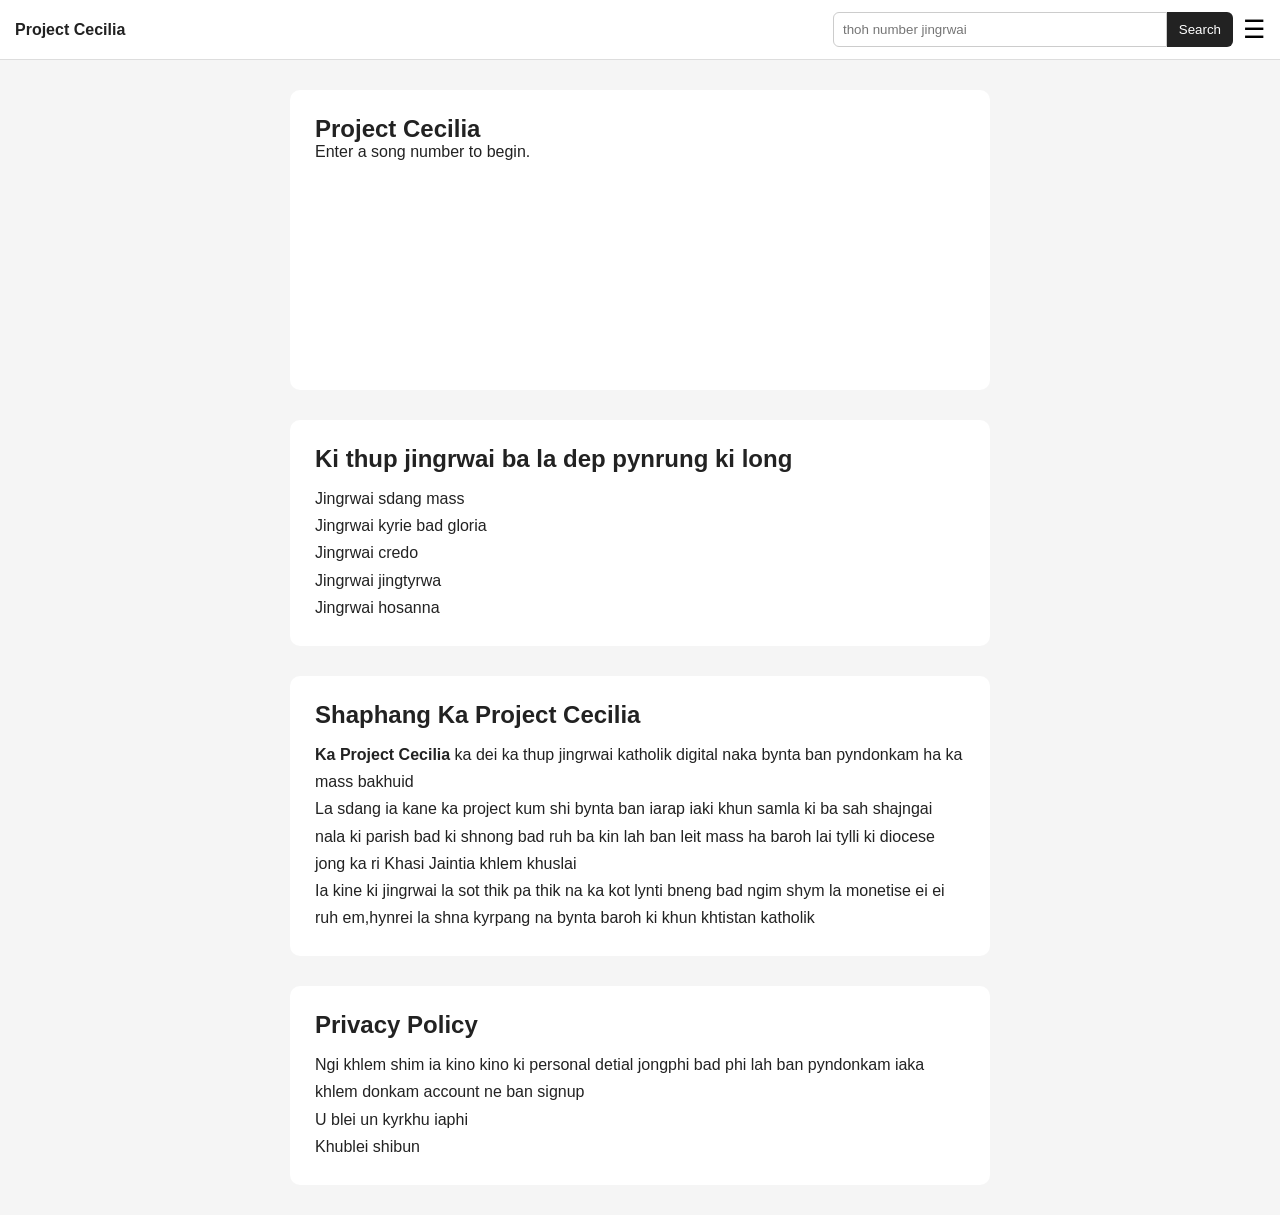
==== index.html @ b77027c8 "Revise Project Cecilia and Privacy Policy text Updated the content and structure of the Project Ceci" ====
<!DOCTYPE html>
<html lang="en">
<head>
    <meta charset="UTF-8">
    <meta name="viewport" content="width=device-width, initial-scale=1.0">

    <title>Project Cecilia</title>

    <link rel="stylesheet" href="style.css">
</head>

<body>

<header class="navbar">

    <div class="logo">
        Project Cecilia
    </div>

    <div class="search-box">
        <input
            type="number"
            id="searchInput"
            placeholder="thoh number jingrwai"
            min="1"
        >

        <button id="searchBtn">
            Search
        </button>
    </div>

    <button class="menu-btn" id="menuBtn">
        ☰
    </button>

</header>


<nav class="side-menu" id="sideMenu">

    <button class="close-btn" id="closeBtn">
        ×
    </button>

    <a href="index.html">Jingrwai</a>
    <a href="#about">Ngi Dei Mano</a>
    <a href="#privacy">Privacy Policy</a>

</nav>


<main>

    <section class="song-container">

        <div id="loading">
            ap...
        </div>

        <div id="song"></div>

    </section>


    <section id="about" class="info-section">
        <h2>Ki thup jingrwai ba la dep pynrung ki long </h2>
        <p>Jingrwai sdang mass</p>
        <p>Jingrwai kyrie bad gloria</p>
    <p>Jingrwai credo</p>
        <p>Jingrwai jingtyrwa</p>
        <p>Jingrwai hosanna </p>
         
    </section>
<section class="info-section">

        <h2>Shaphang Ka Project Cecilia</h2>

        <p>
            <b>Ka Project Cecilia</b> ka dei ka thup jingrwai katholik digital naka bynta ban pyndonkam ha ka mass bakhuid</p> 
           <p>La sdang ia kane ka project kum shi bynta ban iarap iaki khun samla ki ba sah shajngai nala ki parish bad ki shnong bad ruh ba kin lah ban leit mass ha baroh lai tylli ki diocese jong ka ri Khasi Jaintia khlem khuslai</p> 
            <p>Ia kine ki jingrwai la sot thik pa thik na ka kot lynti bneng bad ngim shym la monetise ei ei ruh em,hynrei la shna kyrpang na bynta baroh ki khun khtistan katholik</p> 
            
        </p>

    </section>


    <section id="privacy" class="info-section">

        <h2>Privacy Policy</h2>

        <p> Ngi khlem shim ia kino kino ki personal detial jongphi  bad phi lah ban pyndonkam iaka khlem donkam account ne ban signup</p>
            <p>U blei un kyrkhu iaphi </p>
        <p>Khublei shibun</p>
        </p>
    </section>

   
</main>


<script src="app.js"></script>

</body>
</html>
---- style.css ----
* {
    box-sizing: border-box;
    margin: 0;
    padding: 0;
}

body {
    font-family: Arial, sans-serif;
    background: #f5f5f5;
    color: #222;
}


/* NAVBAR */

.navbar {
    height: 60px;
    background: white;
    display: flex;
    align-items: center;
    gap: 10px;
    padding: 0 15px;
    border-bottom: 1px solid #ddd;
    position: sticky;
    top: 0;
    z-index: 10;
}

.logo {
    font-weight: bold;
    white-space: nowrap;
}


/* SEARCH */

.search-box {
    display: flex;
    flex: 1;
    max-width: 400px;
    margin-left: auto;
}

.search-box input {
    width: 100%;
    padding: 9px;
    border: 1px solid #ccc;
    border-radius: 6px 0 0 6px;
    outline: none;
}

.search-box button {
    border: none;
    background: #222;
    color: white;
    padding: 0 12px;
    border-radius: 0 6px 6px 0;
    cursor: pointer;
}


/* MENU BUTTON */

.menu-btn {
    border: none;
    background: none;
    font-size: 25px;
    cursor: pointer;
}


/* SIDE MENU */

.side-menu {
    position: fixed;
    top: 0;
    right: -280px;
    width: 260px;
    height: 100%;
    background: white;
    box-shadow: -3px 0 10px rgba(0,0,0,0.15);
    padding: 70px 25px;
    transition: right 0.25s ease;
    z-index: 20;
}

.side-menu.open {
    right: 0;
}

.side-menu a {
    display: block;
    text-decoration: none;
    color: #222;
    padding: 15px 0;
    border-bottom: 1px solid #eee;
}

.close-btn {
    position: absolute;
    top: 15px;
    right: 20px;
    border: none;
    background: none;
    font-size: 30px;
    cursor: pointer;
}


/* SONG */

.song-container {
    max-width: 700px;
    margin: 30px auto;
    padding: 25px;
    background: white;
    border-radius: 10px;
    min-height: 300px;
}

.song-title {
    font-size: 22px;
    margin-bottom: 20px;
}

.lyrics {
    white-space: pre-wrap;
    line-height: 1.8;
    font-size: 17px;
}


/* INFORMATION */

.info-section {
    max-width: 700px;
    margin: 30px auto;
    padding: 25px;
    background: white;
    border-radius: 10px;
}

.info-section h2 {
    margin-bottom: 12px;
}

.info-section p {
    line-height: 1.7;
}


/* MOBILE */

@media (max-width: 600px) {

    .navbar {
        padding: 0 10px;
    }

    .logo {
        font-size: 14px;
    }

    .search-box button {
        font-size: 12px;
        padding: 0 8px;
    }

    .song-container,
    .info-section {
        margin: 15px 10px;
        padding: 20px;
    }

}
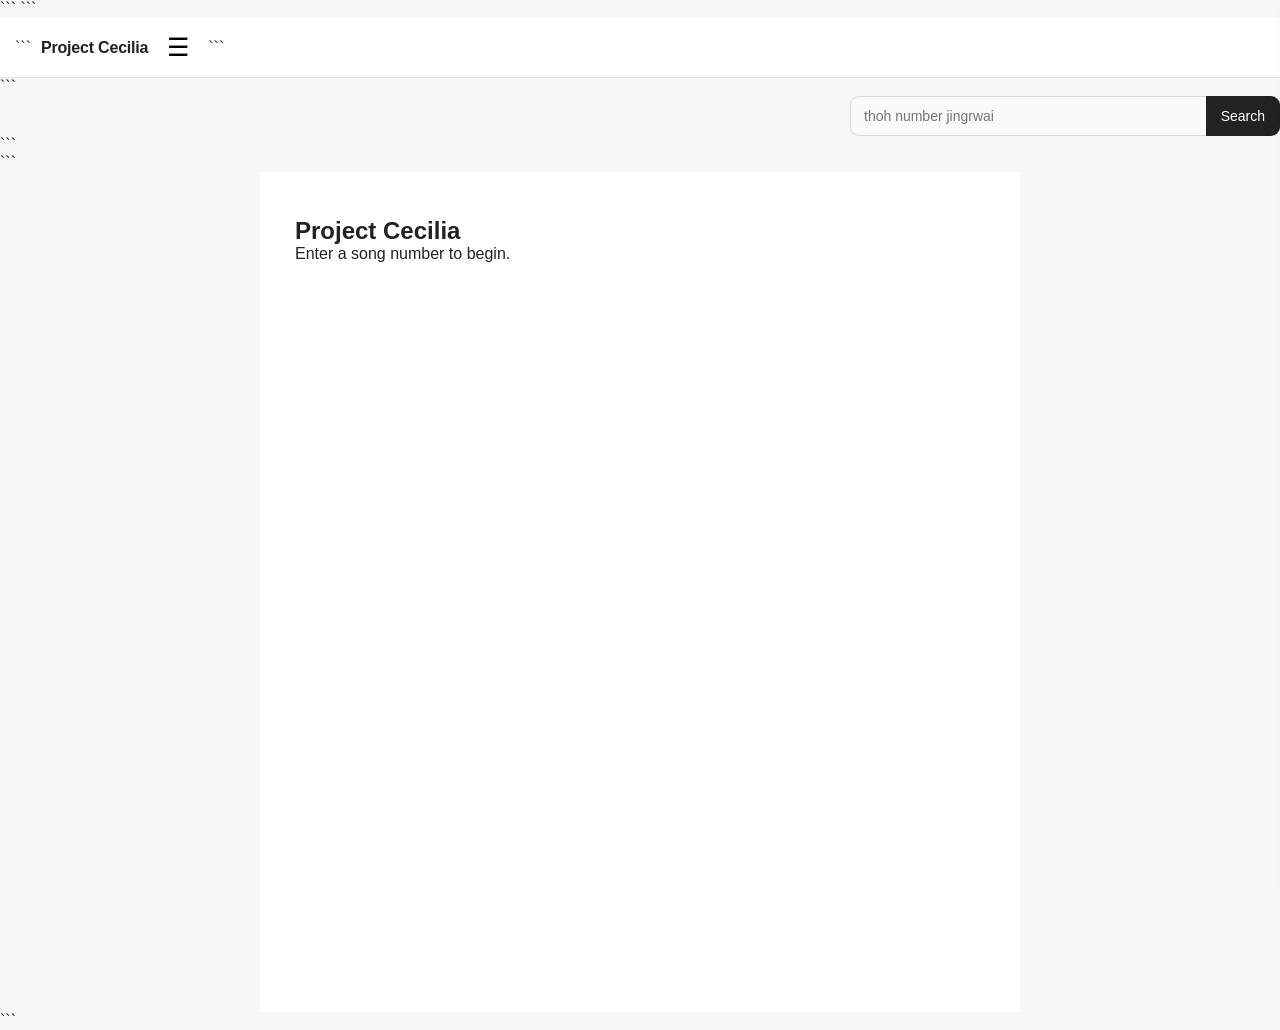
==== commit f49c3af2: "Refactor HTML structure and remove unused sections" ====
--- a/index.html
+++ b/index.html
@@ -1,104 +1,90 @@
 <!DOCTYPE html>
+
 <html lang="en">
 <head>
     <meta charset="UTF-8">
     <meta name="viewport" content="width=device-width, initial-scale=1.0">
 
-    <title>Project Cecilia</title>
+```
+<title>Project Cecilia</title>
 
-    <link rel="stylesheet" href="style.css">
+<link rel="stylesheet" href="style.css">
+```
+
 </head>
 
 <body>
 
 <header class="navbar">
 
-    <div class="logo">
-        Project Cecilia
-    </div>
+```
+<div class="logo">
+    Project Cecilia
+</div>
 
-    <div class="search-box">
-        <input
-            type="number"
-            id="searchInput"
-            placeholder="thoh number jingrwai"
-            min="1"
-        >
-
-        <button id="searchBtn">
-            Search
-        </button>
-    </div>
-
-    <button class="menu-btn" id="menuBtn">
-        ☰
-    </button>
+<button class="menu-btn" id="menuBtn">
+    ☰
+</button>
+```
 
 </header>
 
+<!-- SEARCH -->
+
+<section class="search-area">
+
+```
+<div class="search-box">
+
+    <input
+        type="number"
+        id="searchInput"
+        placeholder="thoh number jingrwai"
+        min="1"
+    >
+
+    <button id="searchBtn">
+        Search
+    </button>
+
+</div>
+```
+
+</section>
+
+<!-- SIDE MENU -->
 
 <nav class="side-menu" id="sideMenu">
 
-    <button class="close-btn" id="closeBtn">
-        ×
-    </button>
+```
+<button class="close-btn" id="closeBtn">
+    ×
+</button>
 
-    <a href="index.html">Jingrwai</a>
-    <a href="#about">Ngi Dei Mano</a>
-    <a href="#privacy">Privacy Policy</a>
+<a href="index.html">Jingrwai</a>
+<a href="about.html">Ngi Dei Mano</a>
+<a href="about.html#privacy">Privacy Policy</a>
+```
 
 </nav>
 
+<!-- MAIN SONG AREA -->
 
 <main>
 
-    <section class="song-container">
+```
+<section class="song-container">
 
-        <div id="loading">
-            ap...
-        </div>
+    <div id="loading">
+        ap...
+    </div>
 
-        <div id="song"></div>
+    <div id="song"></div>
 
-    </section>
+</section>
+```
 
-
-    <section id="about" class="info-section">
-        <h2>Ki thup jingrwai ba la dep pynrung ki long </h2>
-        <p>Jingrwai sdang mass</p>
-        <p>Jingrwai kyrie bad gloria</p>
-    <p>Jingrwai credo</p>
-        <p>Jingrwai jingtyrwa</p>
-        <p>Jingrwai hosanna </p>
-         
-    </section>
-<section class="info-section">
-
-        <h2>Shaphang Ka Project Cecilia</h2>
-
-        <p>
-            <b>Ka Project Cecilia</b> ka dei ka thup jingrwai katholik digital naka bynta ban pyndonkam ha ka mass bakhuid</p> 
-           <p>La sdang ia kane ka project kum shi bynta ban iarap iaki khun samla ki ba sah shajngai nala ki parish bad ki shnong bad ruh ba kin lah ban leit mass ha baroh lai tylli ki diocese jong ka ri Khasi Jaintia khlem khuslai</p> 
-            <p>Ia kine ki jingrwai la sot thik pa thik na ka kot lynti bneng bad ngim shym la monetise ei ei ruh em,hynrei la shna kyrpang na bynta baroh ki khun khtistan katholik</p> 
-            
-        </p>
-
-    </section>
-
-
-    <section id="privacy" class="info-section">
-
-        <h2>Privacy Policy</h2>
-
-        <p> Ngi khlem shim ia kino kino ki personal detial jongphi  bad phi lah ban pyndonkam iaka khlem donkam account ne ban signup</p>
-            <p>U blei un kyrkhu iaphi </p>
-        <p>Khublei shibun</p>
-        </p>
-    </section>
-
-   
 </main>
-
 
 <script src="app.js"></script>
 
--- a/style.css
+++ b/style.css
@@ -4,82 +4,124 @@
     padding: 0;
 }
 
+html {
+    scroll-behavior: smooth;
+}
+
 body {
     font-family: Arial, sans-serif;
-    background: #f5f5f5;
+    background: #f7f7f8;
     color: #222;
-}
-
-
-/* NAVBAR */
+    min-height: 100vh;
+}
+
+
+/* =========================
+   NAVBAR
+========================= */
 
 .navbar {
     height: 60px;
-    background: white;
+    background: rgba(255, 255, 255, 0.96);
     display: flex;
     align-items: center;
     gap: 10px;
     padding: 0 15px;
-    border-bottom: 1px solid #ddd;
+    border-bottom: 1px solid #e5e5e5;
     position: sticky;
     top: 0;
     z-index: 10;
+    backdrop-filter: blur(10px);
 }
 
 .logo {
-    font-weight: bold;
+    font-weight: 700;
+    font-size: 16px;
     white-space: nowrap;
-}
-
-
-/* SEARCH */
+    letter-spacing: -0.2px;
+}
+
+
+/* =========================
+   SEARCH
+========================= */
 
 .search-box {
     display: flex;
     flex: 1;
-    max-width: 400px;
+    max-width: 430px;
     margin-left: auto;
 }
 
 .search-box input {
     width: 100%;
-    padding: 9px;
-    border: 1px solid #ccc;
-    border-radius: 6px 0 0 6px;
+    height: 40px;
+    padding: 0 13px;
+    border: 1px solid #d8d8d8;
+    border-right: none;
+    border-radius: 9px 0 0 9px;
     outline: none;
+    background: #fafafa;
+    color: #222;
+    font-size: 14px;
+    transition: 0.2s;
+}
+
+.search-box input:focus {
+    background: white;
+    border-color: #aaa;
 }
 
 .search-box button {
+    height: 40px;
     border: none;
     background: #222;
     color: white;
-    padding: 0 12px;
-    border-radius: 0 6px 6px 0;
+    padding: 0 15px;
+    border-radius: 0 9px 9px 0;
     cursor: pointer;
-}
-
-
-/* MENU BUTTON */
+    font-size: 14px;
+    transition: 0.2s;
+}
+
+.search-box button:hover {
+    background: #000;
+}
+
+
+/* =========================
+   MENU BUTTON
+========================= */
 
 .menu-btn {
+    width: 40px;
+    height: 40px;
     border: none;
-    background: none;
+    background: transparent;
+    border-radius: 8px;
     font-size: 25px;
     cursor: pointer;
-}
-
-
-/* SIDE MENU */
+    transition: 0.2s;
+}
+
+.menu-btn:hover {
+    background: #f0f0f0;
+}
+
+
+/* =========================
+   SIDE MENU
+========================= */
 
 .side-menu {
     position: fixed;
     top: 0;
-    right: -280px;
-    width: 260px;
+    right: -290px;
+    width: 270px;
     height: 100%;
     background: white;
-    box-shadow: -3px 0 10px rgba(0,0,0,0.15);
-    padding: 70px 25px;
+    box-shadow: -5px 0 20px rgba(0, 0, 0, 0.12);
+    padding: 75px 25px 30px;
     transition: right 0.25s ease;
     z-index: 20;
 }
@@ -92,84 +134,201 @@
     display: block;
     text-decoration: none;
     color: #222;
-    padding: 15px 0;
+    padding: 15px 4px;
     border-bottom: 1px solid #eee;
+    font-size: 15px;
+    transition: 0.2s;
+}
+
+.side-menu a:hover {
+    padding-left: 8px;
+    color: #555;
 }
 
 .close-btn {
     position: absolute;
     top: 15px;
     right: 20px;
+    width: 40px;
+    height: 40px;
     border: none;
-    background: none;
-    font-size: 30px;
+    background: #f5f5f5;
+    border-radius: 50%;
+    font-size: 25px;
     cursor: pointer;
 }
 
 
-/* SONG */
+/* =========================
+   MAIN SONG AREA
+========================= */
+
+/*
+   The important change:
+   Instead of making the song look like
+   a small isolated card, this gives it
+   a continuous reading surface.
+*/
 
 .song-container {
-    max-width: 700px;
-    margin: 30px auto;
-    padding: 25px;
+    width: 100%;
+    max-width: 760px;
+    margin: 0 auto;
+    padding: 45px 35px 70px;
     background: white;
-    border-radius: 10px;
-    min-height: 300px;
+    min-height: calc(100vh - 60px);
+
+    /*
+       Removes the "cut card" feeling.
+    */
+    border-radius: 0;
+    box-shadow: none;
 }
 
 .song-title {
-    font-size: 22px;
-    margin-bottom: 20px;
+    font-size: 25px;
+    font-weight: 700;
+    line-height: 1.3;
+    margin-bottom: 28px;
+    padding-bottom: 15px;
+    border-bottom: 1px solid #eeeeee;
 }
 
 .lyrics {
     white-space: pre-wrap;
+    line-height: 1.9;
+    font-size: 17px;
+    color: #333;
+
+    /*
+       Prevents very long words/lines
+       from breaking the layout.
+    */
+    overflow-wrap: break-word;
+}
+
+
+/* =========================
+   INFORMATION SECTIONS
+========================= */
+
+.info-section {
+    width: 100%;
+    max-width: 760px;
+    margin: 0 auto;
+    padding: 45px 35px 70px;
+    background: white;
+    border-radius: 0;
+}
+
+.info-section h2 {
+    font-size: 24px;
+    margin-bottom: 18px;
+}
+
+.info-section p {
     line-height: 1.8;
-    font-size: 17px;
-}
-
-
-/* INFORMATION */
-
-.info-section {
-    max-width: 700px;
-    margin: 30px auto;
-    padding: 25px;
-    background: white;
-    border-radius: 10px;
-}
-
-.info-section h2 {
-    margin-bottom: 12px;
-}
-
-.info-section p {
-    line-height: 1.7;
-}
-
-
-/* MOBILE */
+    font-size: 16px;
+    color: #444;
+    margin-bottom: 18px;
+}
+
+
+/* =========================
+   SMALL DIVIDERS
+========================= */
+
+.info-section hr {
+    border: none;
+    border-top: 1px solid #eee;
+    margin: 25px 0;
+}
+
+
+/* =========================
+   MOBILE
+========================= */
 
 @media (max-width: 600px) {
 
     .navbar {
+        height: 56px;
         padding: 0 10px;
+        gap: 7px;
     }
 
     .logo {
         font-size: 14px;
     }
 
+    .search-box {
+        max-width: none;
+    }
+
+    .search-box input {
+        height: 38px;
+        padding: 0 10px;
+        font-size: 13px;
+    }
+
     .search-box button {
+        height: 38px;
+        padding: 0 10px;
         font-size: 12px;
-        padding: 0 8px;
+    }
+
+    .menu-btn {
+        width: 38px;
+        height: 38px;
+        font-size: 23px;
     }
 
     .song-container,
     .info-section {
-        margin: 15px 10px;
-        padding: 20px;
-    }
-
-}
+        width: 100%;
+        margin: 0;
+        padding: 30px 20px 55px;
+        min-height: calc(100vh - 56px);
+    }
+
+    .song-title {
+        font-size: 22px;
+        margin-bottom: 23px;
+    }
+
+    .lyrics {
+        font-size: 16px;
+        line-height: 1.85;
+    }
+
+    .info-section h2 {
+        font-size: 22px;
+    }
+
+    .info-section p {
+        font-size: 15px;
+        line-height: 1.75;
+    }
+}
+
+
+/* =========================
+   VERY SMALL PHONES
+========================= */
+
+@media (max-width: 380px) {
+
+    .logo {
+        font-size: 13px;
+    }
+
+    .search-box input {
+        min-width: 0;
+    }
+
+    .song-container,
+    .info-section {
+        padding-left: 16px;
+        padding-right: 16px;
+    }
+}
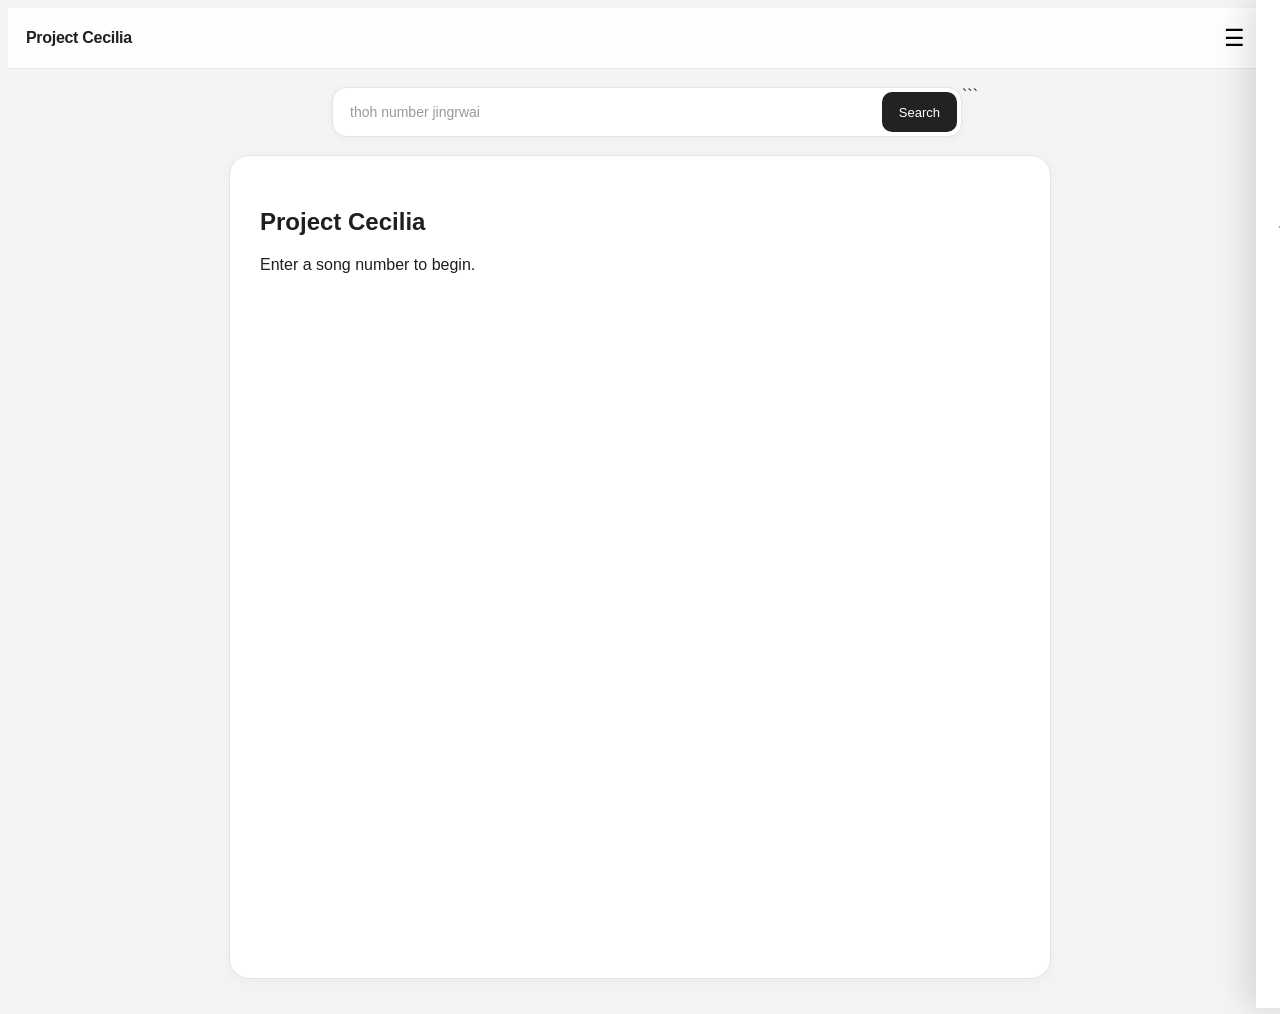
==== commit 62dd0a35: "Remove unnecessary code comments from index.html" ====
--- a/index.html
+++ b/index.html
@@ -4,12 +4,10 @@
 <head>
     <meta charset="UTF-8">
     <meta name="viewport" content="width=device-width, initial-scale=1.0">
-
-```
 <title>Project Cecilia</title>
 
 <link rel="stylesheet" href="style.css">
-```
+
 
 </head>
 
@@ -17,7 +15,7 @@
 
 <header class="navbar">
 
-```
+
 <div class="logo">
     Project Cecilia
 </div>
@@ -25,7 +23,7 @@
 <button class="menu-btn" id="menuBtn">
     ☰
 </button>
-```
+
 
 </header>
 
@@ -33,7 +31,7 @@
 
 <section class="search-area">
 
-```
+
 <div class="search-box">
 
     <input
@@ -56,9 +54,8 @@
 
 <nav class="side-menu" id="sideMenu">
 
-```
 <button class="close-btn" id="closeBtn">
-    ×
+    
 </button>
 
 <a href="index.html">Jingrwai</a>
@@ -72,7 +69,6 @@
 
 <main>
 
-```
 <section class="song-container">
 
     <div id="loading">
@@ -82,7 +78,6 @@
     <div id="song"></div>
 
 </section>
-```
 
 </main>
 
--- a/style.css
+++ b/style.css
@@ -1,3 +1,8 @@
+```css
+/* =========================
+   RESET
+========================= */
+
 * {
     box-sizing: border-box;
     margin: 0;
@@ -10,8 +15,8 @@
 
 body {
     font-family: Arial, sans-serif;
-    background: #f7f7f8;
-    color: #222;
+    background: #f3f4f6;
+    color: #1f1f1f;
     min-height: 100vh;
 }
 
@@ -22,70 +27,109 @@
 
 .navbar {
     height: 60px;
-    background: rgba(255, 255, 255, 0.96);
+    background: rgba(255, 255, 255, 0.88);
+
     display: flex;
     align-items: center;
-    gap: 10px;
-    padding: 0 15px;
-    border-bottom: 1px solid #e5e5e5;
+
+    padding: 0 18px;
+
+    border-bottom: 1px solid #e7e7e7;
+
     position: sticky;
     top: 0;
+
     z-index: 10;
-    backdrop-filter: blur(10px);
+
+    backdrop-filter: blur(14px);
+    -webkit-backdrop-filter: blur(14px);
 }
 
 .logo {
+    font-size: 16px;
     font-weight: 700;
-    font-size: 16px;
-    white-space: nowrap;
-    letter-spacing: -0.2px;
-}
-
-
-/* =========================
-   SEARCH
-========================= */
+    letter-spacing: -0.3px;
+
+    color: #202020;
+}
+
+
+/* =========================
+   SEARCH AREA
+========================= */
+
+.search-area {
+    width: 100%;
+    padding: 18px 15px 8px;
+
+    display: flex;
+    justify-content: center;
+}
 
 .search-box {
+    width: 100%;
+    max-width: 620px;
+
     display: flex;
+    align-items: center;
+
+    background: #ffffff;
+
+    border: 1px solid #e4e4e4;
+    border-radius: 14px;
+
+    padding: 4px;
+
+    box-shadow:
+        0 2px 8px rgba(0, 0, 0, 0.04);
+}
+
+.search-box input {
     flex: 1;
-    max-width: 430px;
-    margin-left: auto;
-}
-
-.search-box input {
-    width: 100%;
+
     height: 40px;
+
+    border: none;
+    outline: none;
+
+    background: transparent;
+
     padding: 0 13px;
-    border: 1px solid #d8d8d8;
-    border-right: none;
-    border-radius: 9px 0 0 9px;
-    outline: none;
-    background: #fafafa;
+
     color: #222;
     font-size: 14px;
-    transition: 0.2s;
-}
-
-.search-box input:focus {
-    background: white;
-    border-color: #aaa;
+}
+
+.search-box input::placeholder {
+    color: #999;
 }
 
 .search-box button {
     height: 40px;
+
     border: none;
+    border-radius: 10px;
+
     background: #222;
     color: white;
-    padding: 0 15px;
-    border-radius: 0 9px 9px 0;
+
+    padding: 0 17px;
+
+    font-size: 13px;
+    font-weight: 500;
+
     cursor: pointer;
-    font-size: 14px;
-    transition: 0.2s;
+
+    transition: 0.2s ease;
 }
 
 .search-box button:hover {
     background: #000;
+    transform: translateY(-1px);
+}
+
+.search-box button:active {
+    transform: translateY(0);
 }
 
 
@@ -94,18 +138,25 @@
 ========================= */
 
 .menu-btn {
+    margin-left: auto;
+
     width: 40px;
     height: 40px;
+
     border: none;
+    border-radius: 11px;
+
     background: transparent;
-    border-radius: 8px;
-    font-size: 25px;
+
+    font-size: 23px;
+
     cursor: pointer;
-    transition: 0.2s;
+
+    transition: 0.2s ease;
 }
 
 .menu-btn:hover {
-    background: #f0f0f0;
+    background: #eeeeee;
 }
 
 
@@ -115,14 +166,25 @@
 
 .side-menu {
     position: fixed;
+
     top: 0;
-    right: -290px;
-    width: 270px;
-    height: 100%;
-    background: white;
-    box-shadow: -5px 0 20px rgba(0, 0, 0, 0.12);
-    padding: 75px 25px 30px;
+    right: -300px;
+
+    width: 280px;
+    height: 100vh;
+
+    background: rgba(255, 255, 255, 0.96);
+
+    padding: 78px 22px 30px;
+
+    box-shadow:
+        -10px 0 30px rgba(0, 0, 0, 0.12);
+
+    backdrop-filter: blur(16px);
+    -webkit-backdrop-filter: blur(16px);
+
     transition: right 0.25s ease;
+
     z-index: 20;
 }
 
@@ -132,116 +194,255 @@
 
 .side-menu a {
     display: block;
+
     text-decoration: none;
+
     color: #222;
-    padding: 15px 4px;
-    border-bottom: 1px solid #eee;
+
+    padding: 14px 12px;
+
+    margin-bottom: 4px;
+
+    border-radius: 10px;
+
     font-size: 15px;
-    transition: 0.2s;
+
+    transition: 0.2s ease;
 }
 
 .side-menu a:hover {
-    padding-left: 8px;
-    color: #555;
+    background: #f1f1f1;
+    padding-left: 16px;
 }
 
 .close-btn {
     position: absolute;
-    top: 15px;
-    right: 20px;
+
+    top: 16px;
+    right: 18px;
+
     width: 40px;
     height: 40px;
+
     border: none;
-    background: #f5f5f5;
     border-radius: 50%;
-    font-size: 25px;
+
+    background: #f1f1f1;
+
+    font-size: 24px;
+
     cursor: pointer;
-}
-
-
-/* =========================
-   MAIN SONG AREA
-========================= */
-
-/*
-   The important change:
-   Instead of making the song look like
-   a small isolated card, this gives it
-   a continuous reading surface.
-*/
+
+    transition: 0.2s ease;
+}
+
+.close-btn:hover {
+    background: #e7e7e7;
+}
+
+
+/* =========================
+   MAIN
+========================= */
+
+main {
+    width: 100%;
+}
+
+
+/* =========================
+   SONG / CHAT AREA
+========================= */
 
 .song-container {
-    width: 100%;
+    width: calc(100% - 30px);
     max-width: 760px;
-    margin: 0 auto;
-    padding: 45px 35px 70px;
-    background: white;
-    min-height: calc(100vh - 60px);
-
-    /*
-       Removes the "cut card" feeling.
-    */
-    border-radius: 0;
-    box-shadow: none;
-}
+
+    margin: 10px auto 35px;
+
+    min-height: calc(100vh - 160px);
+
+    background: #ffffff;
+
+    border: 1px solid #e5e5e5;
+    border-radius: 20px;
+
+    padding: 32px 30px 50px;
+
+    box-shadow:
+        0 4px 18px rgba(0, 0, 0, 0.035);
+}
+
+
+/* =========================
+   LOADING
+========================= */
+
+#loading {
+    color: #999;
+
+    font-size: 14px;
+
+    text-align: center;
+
+    padding: 20px;
+}
+
+
+/* =========================
+   SONG TITLE
+========================= */
 
 .song-title {
-    font-size: 25px;
+    display: inline-block;
+
+    font-size: 24px;
     font-weight: 700;
-    line-height: 1.3;
-    margin-bottom: 28px;
-    padding-bottom: 15px;
-    border-bottom: 1px solid #eeeeee;
-}
+
+    line-height: 1.35;
+
+    margin-bottom: 24px;
+
+    padding: 12px 16px;
+
+    background: #f1f1f1;
+
+    border-radius: 16px 16px 16px 5px;
+
+    color: #202020;
+}
+
+
+/* =========================
+   LYRICS
+========================= */
 
 .lyrics {
+    display: block;
+
+    max-width: 680px;
+
     white-space: pre-wrap;
-    line-height: 1.9;
+    overflow-wrap: break-word;
+
     font-size: 17px;
-    color: #333;
-
-    /*
-       Prevents very long words/lines
-       from breaking the layout.
-    */
-    overflow-wrap: break-word;
-}
-
-
-/* =========================
-   INFORMATION SECTIONS
-========================= */
+    line-height: 1.85;
+
+    color: #303030;
+
+    padding: 18px 20px;
+
+    background: #f7f7f8;
+
+    border-radius: 18px 18px 18px 5px;
+}
+
+
+/* =========================
+   INFORMATION / ABOUT
+========================= */
+
+.about-page {
+    padding-top: 15px;
+}
 
 .info-section {
-    width: 100%;
+    width: calc(100% - 30px);
     max-width: 760px;
-    margin: 0 auto;
-    padding: 45px 35px 70px;
-    background: white;
-    border-radius: 0;
+
+    margin: 10px auto 20px;
+
+    background: #ffffff;
+
+    border: 1px solid #e5e5e5;
+    border-radius: 20px;
+
+    padding: 32px 30px;
+
+    box-shadow:
+        0 4px 18px rgba(0, 0, 0, 0.035);
 }
 
 .info-section h2 {
-    font-size: 24px;
-    margin-bottom: 18px;
+    font-size: 22px;
+
+    line-height: 1.35;
+
+    margin-bottom: 20px;
+
+    color: #202020;
 }
 
 .info-section p {
+    font-size: 16px;
+
     line-height: 1.8;
-    font-size: 16px;
-    color: #444;
-    margin-bottom: 18px;
-}
-
-
-/* =========================
-   SMALL DIVIDERS
+
+    color: #454545;
+
+    margin-bottom: 16px;
+}
+
+.info-section p:last-child {
+    margin-bottom: 0;
+}
+
+
+/* =========================
+   DIVIDERS
 ========================= */
 
 .info-section hr {
     border: none;
-    border-top: 1px solid #eee;
+
+    border-top: 1px solid #eeeeee;
+
     margin: 25px 0;
+}
+
+
+/* =========================
+   FOOTER
+========================= */
+
+.footer {
+    width: 100%;
+
+    text-align: center;
+
+    padding: 30px 20px 35px;
+
+    color: #888;
+
+    font-size: 13px;
+}
+
+.footer p {
+    margin-bottom: 5px;
+
+    line-height: 1.6;
+}
+
+.footer p:last-child {
+    margin-bottom: 0;
+}
+
+.footer .footer-title {
+    color: #444;
+
+    font-weight: 600;
+}
+
+.footer a {
+    color: #666;
+
+    text-decoration: none;
+}
+
+.footer a:hover {
+    color: #111;
+
+    text-decoration: underline;
 }
 
 
@@ -253,82 +454,158 @@
 
     .navbar {
         height: 56px;
-        padding: 0 10px;
-        gap: 7px;
-    }
+
+        padding: 0 12px;
+    }
+
+    .logo {
+        font-size: 15px;
+    }
+
+
+    /* SEARCH */
+
+    .search-area {
+        padding: 14px 12px 6px;
+    }
+
+    .search-box {
+        border-radius: 13px;
+    }
+
+    .search-box input {
+        height: 38px;
+
+        font-size: 13px;
+
+        padding: 0 11px;
+    }
+
+    .search-box button {
+        height: 38px;
+
+        padding: 0 13px;
+
+        border-radius: 9px;
+
+        font-size: 12px;
+    }
+
+
+    /* SONG */
+
+    .song-container {
+        width: calc(100% - 20px);
+
+        margin: 10px auto 25px;
+
+        min-height: calc(100vh - 135px);
+
+        border-radius: 18px;
+
+        padding: 25px 17px 40px;
+    }
+
+    .song-title {
+        font-size: 21px;
+
+        padding: 11px 14px;
+
+        margin-bottom: 18px;
+
+        border-radius: 15px 15px 15px 5px;
+    }
+
+    .lyrics {
+        font-size: 16px;
+
+        line-height: 1.8;
+
+        padding: 16px;
+
+        border-radius: 16px 16px 16px 5px;
+    }
+
+
+    /* ABOUT */
+
+    .about-page {
+        padding-top: 5px;
+    }
+
+    .info-section {
+        width: calc(100% - 20px);
+
+        margin: 10px auto 15px;
+
+        border-radius: 18px;
+
+        padding: 26px 19px;
+    }
+
+    .info-section h2 {
+        font-size: 20px;
+
+        margin-bottom: 17px;
+    }
+
+    .info-section p {
+        font-size: 15px;
+
+        line-height: 1.75;
+
+        margin-bottom: 15px;
+    }
+
+
+    /* MENU */
+
+    .side-menu {
+        width: 275px;
+
+        padding-left: 20px;
+        padding-right: 20px;
+    }
+
+
+    /* FOOTER */
+
+    .footer {
+        padding: 25px 15px 30px;
+
+        font-size: 12px;
+    }
+}
+
+
+/* =========================
+   VERY SMALL PHONES
+========================= */
+
+@media (max-width: 380px) {
 
     .logo {
         font-size: 14px;
     }
 
-    .search-box {
-        max-width: none;
-    }
-
-    .search-box input {
-        height: 38px;
-        padding: 0 10px;
-        font-size: 13px;
-    }
-
-    .search-box button {
-        height: 38px;
-        padding: 0 10px;
-        font-size: 12px;
-    }
-
-    .menu-btn {
-        width: 38px;
-        height: 38px;
-        font-size: 23px;
+    .search-area {
+        padding-left: 9px;
+        padding-right: 9px;
     }
 
     .song-container,
     .info-section {
-        width: 100%;
-        margin: 0;
-        padding: 30px 20px 55px;
-        min-height: calc(100vh - 56px);
-    }
-
-    .song-title {
-        font-size: 22px;
-        margin-bottom: 23px;
+        width: calc(100% - 14px);
+
+        padding-left: 14px;
+        padding-right: 14px;
     }
 
     .lyrics {
-        font-size: 16px;
-        line-height: 1.85;
-    }
-
-    .info-section h2 {
-        font-size: 22px;
-    }
-
-    .info-section p {
+        padding: 14px;
+
         font-size: 15px;
-        line-height: 1.75;
-    }
-}
-
-
-/* =========================
-   VERY SMALL PHONES
-========================= */
-
-@media (max-width: 380px) {
-
-    .logo {
-        font-size: 13px;
-    }
-
-    .search-box input {
-        min-width: 0;
-    }
-
-    .song-container,
-    .info-section {
-        padding-left: 16px;
-        padding-right: 16px;
-    }
-}
+    }
+}
+```
+
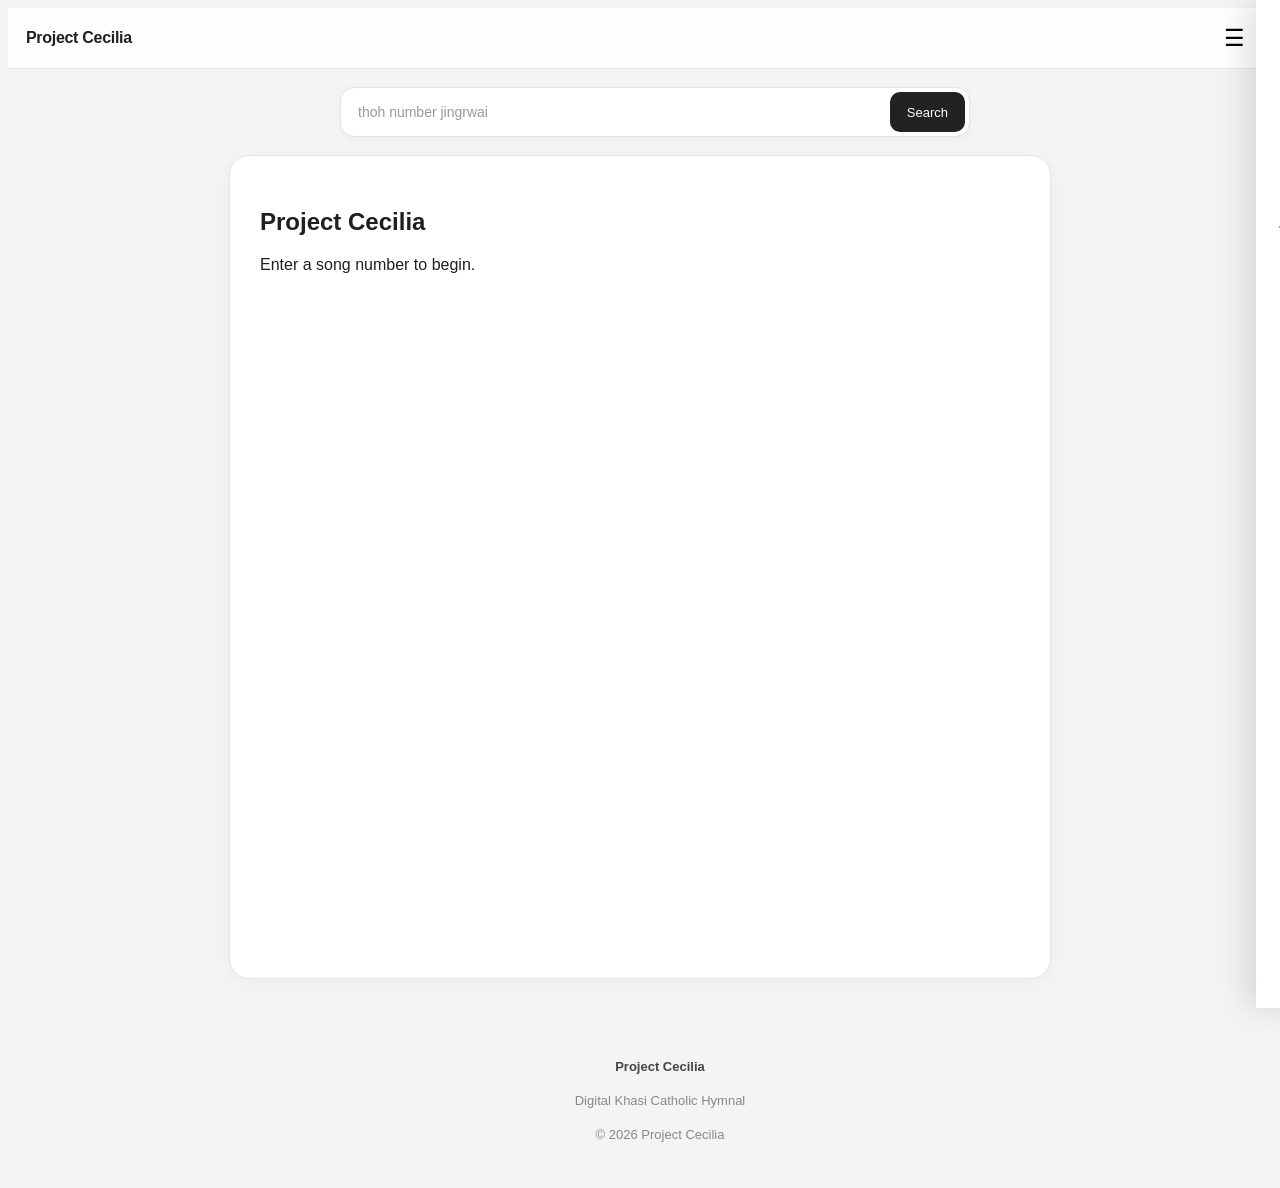
==== commit 6f9fa465: "Add footer section to index.html Add footer with project title and copyright information." ====
--- a/index.html
+++ b/index.html
@@ -46,7 +46,6 @@
     </button>
 
 </div>
-```
 
 </section>
 
@@ -80,6 +79,21 @@
 </section>
 
 </main>
+    <footer class="footer">
+
+    <p class="footer-title">
+        Project Cecilia
+    </p>
+
+    <p>
+        Digital Khasi Catholic Hymnal
+    </p>
+
+    <p>
+        © 2026 Project Cecilia
+    </p>
+
+</footer>
 
 <script src="app.js"></script>
 
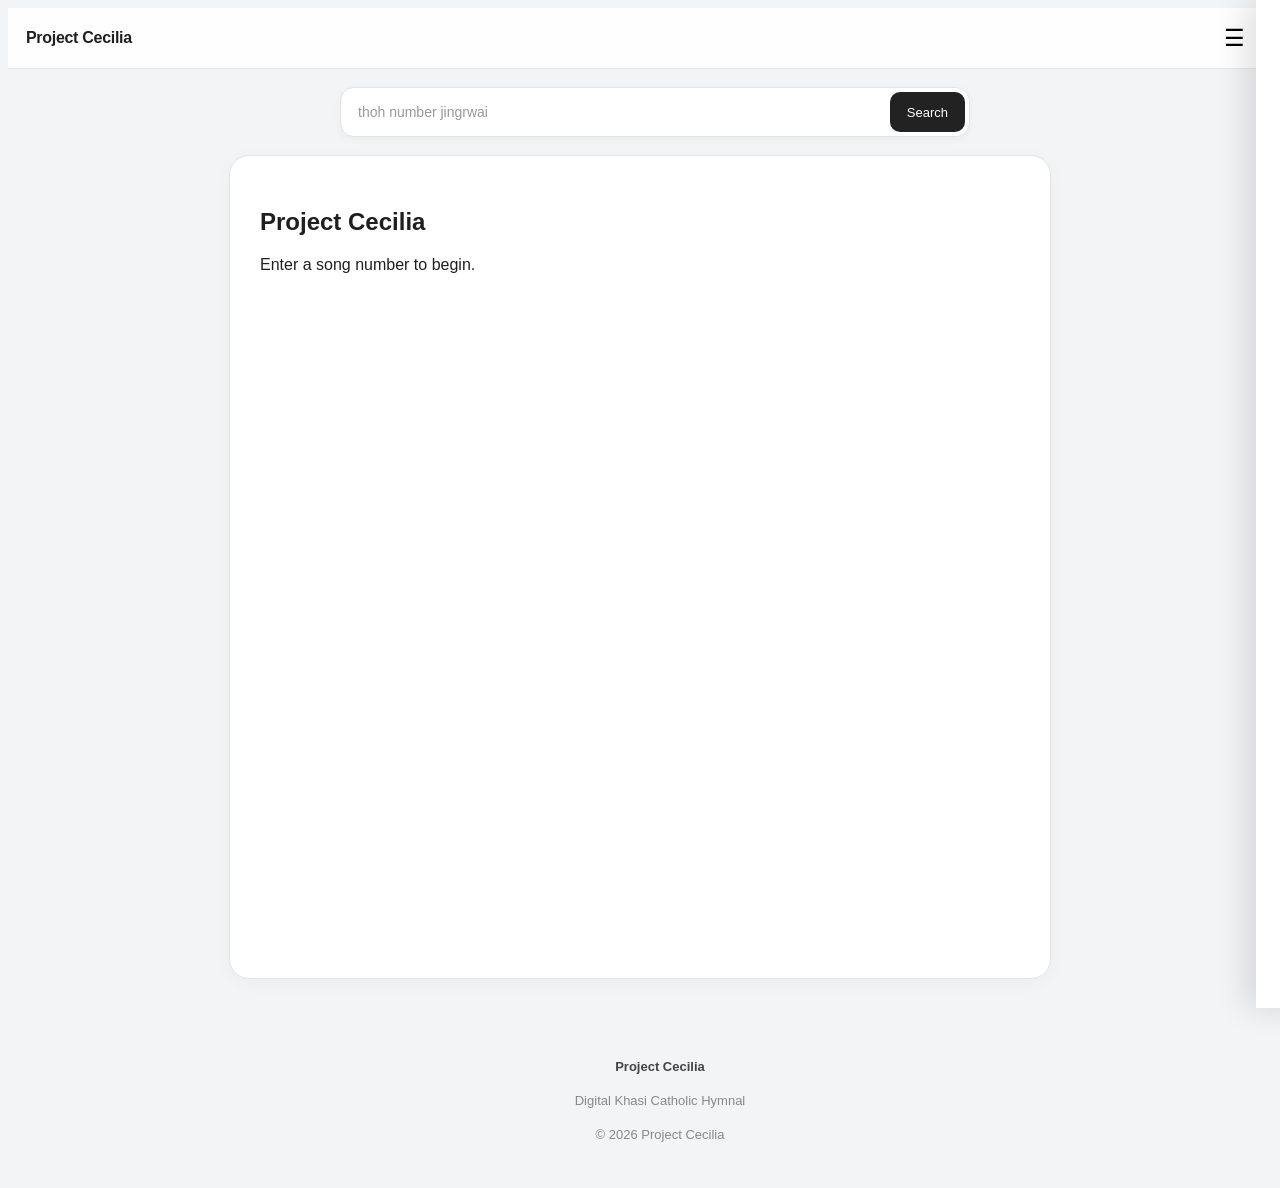
==== commit 6eb9aec1: "Remove unnecessary code from index.html" ====
--- a/index.html
+++ b/index.html
@@ -60,7 +60,6 @@
 <a href="index.html">Jingrwai</a>
 <a href="about.html">Ngi Dei Mano</a>
 <a href="about.html#privacy">Privacy Policy</a>
-```
 
 </nav>
 
@@ -77,8 +76,6 @@
     <div id="song"></div>
 
 </section>
-
-</main>
     <footer class="footer">
 
     <p class="footer-title">
@@ -95,6 +92,8 @@
 
 </footer>
 
+</main>
+
 <script src="app.js"></script>
 
 </body>
